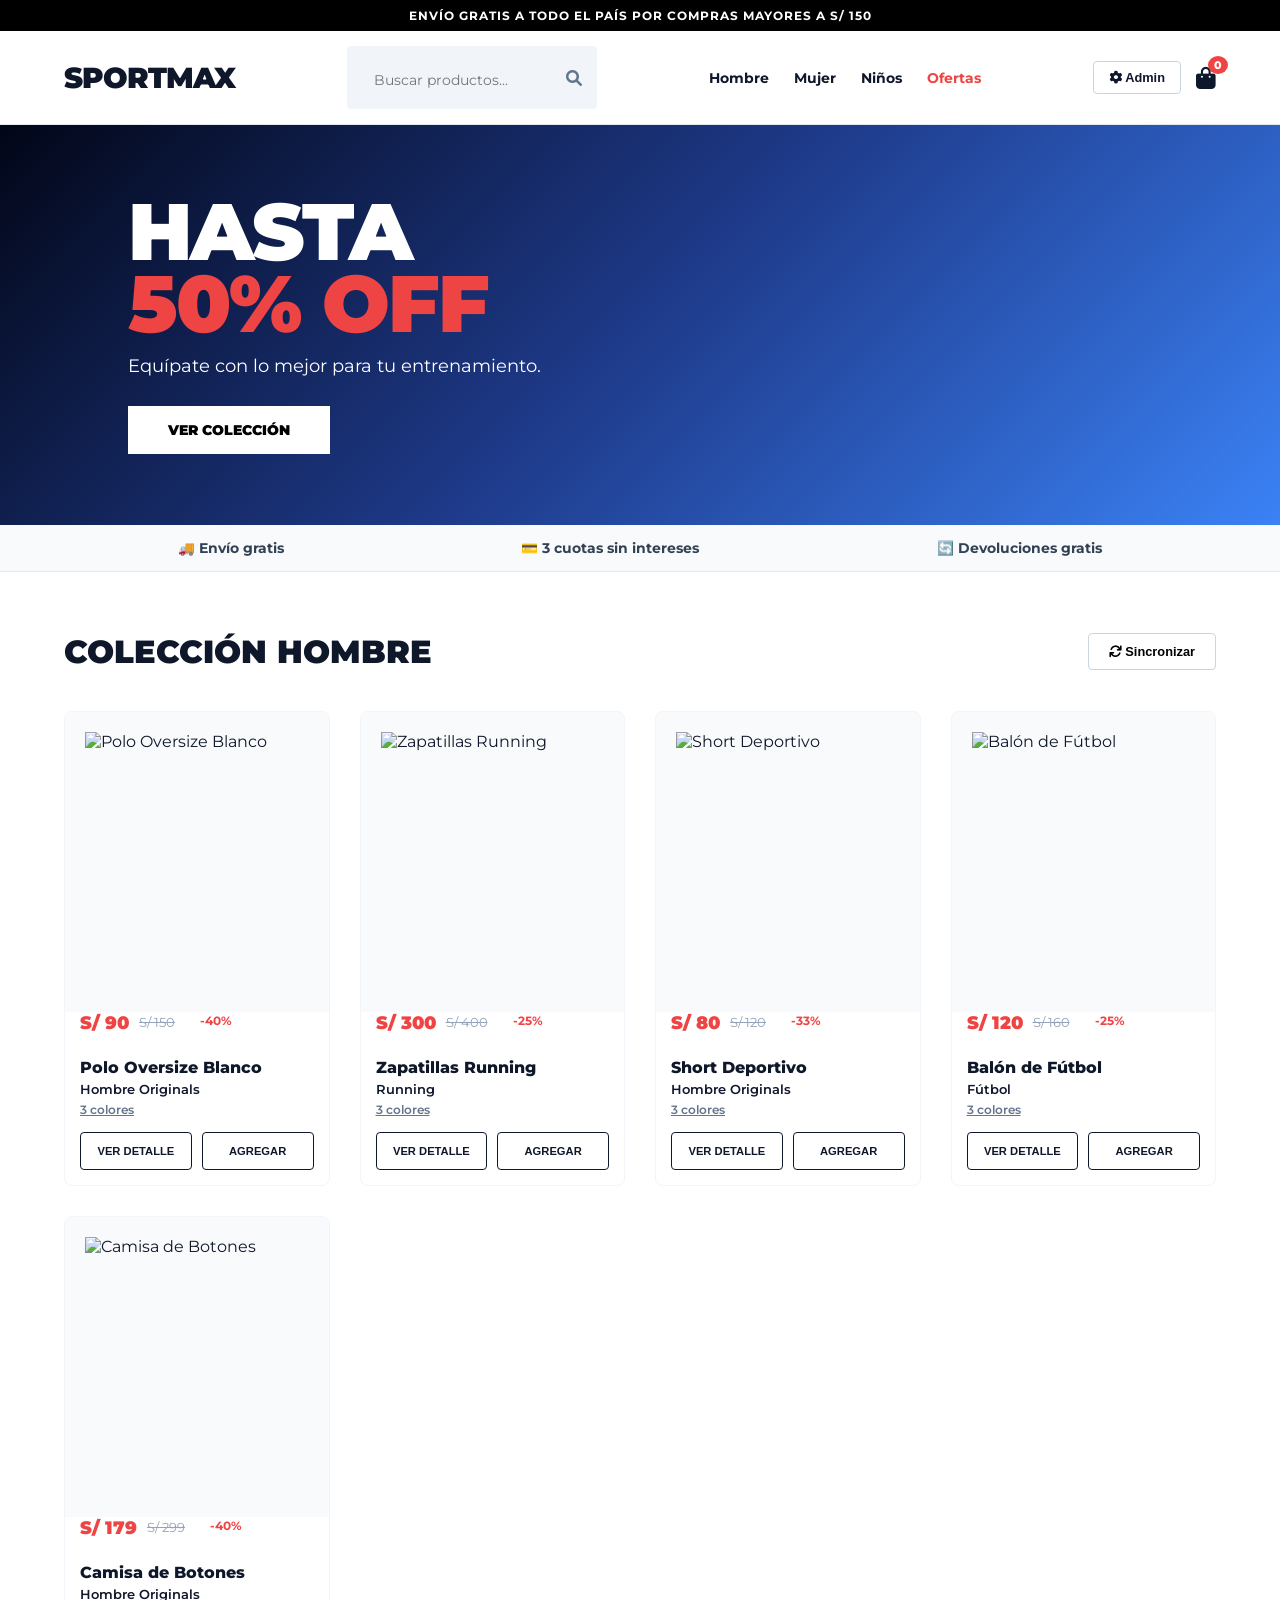
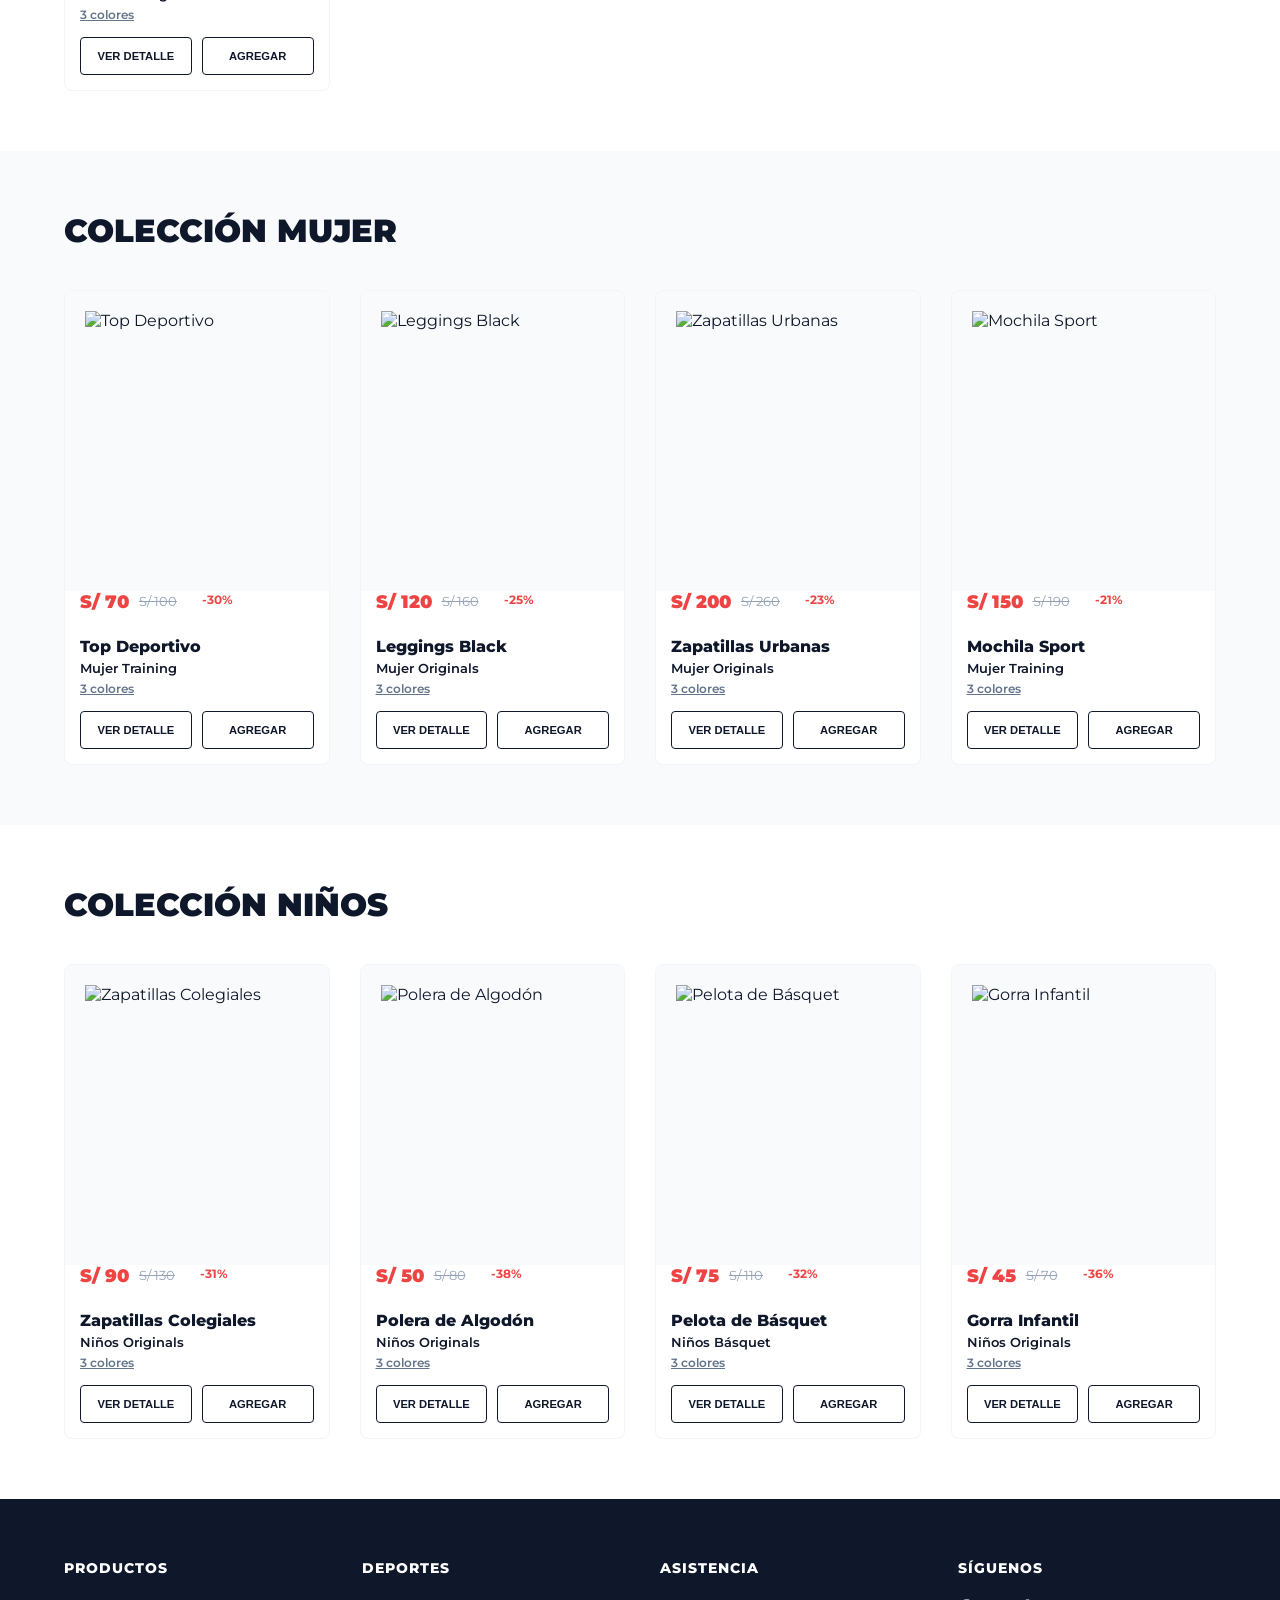
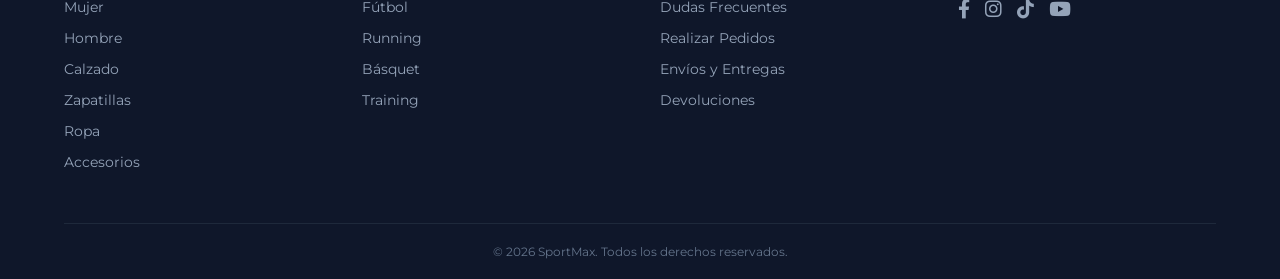
==== frontend/index.html @ 27ba2fe8 "Add files via upload Primera version del proyecto SportMax" ====
<!doctype html>
<html lang="es">
<head>
  <meta charset="utf-8">
  <meta name="viewport" content="width=device-width, initial-scale=1">
  <title>SportMax | Tienda Deportiva</title>
  <link rel="manifest" href="manifest.json">
  <link rel="icon" href="icons/icon-192.png">
  <link rel="stylesheet" href="css/styles.css">
  <link href="https://fonts.googleapis.com/css2?family=Montserrat:wght@400;600;800;900&display=swap" rel="stylesheet">
  <link href="https://cdnjs.cloudflare.com/ajax/libs/font-awesome/6.0.0/css/all.min.css" rel="stylesheet">
</head>
<body>

  <div class="top-bar">
    <span>ENVÍO GRATIS A TODO EL PAÍS POR COMPRAS MAYORES A S/ 150</span>
  </div>

  <nav class="navbar">
    <div class="nav-brand">SPORTMAX</div>
    <div class="search-bar">
      <input type="text" id="search-input" placeholder="Buscar productos...">
      <i class="fas fa-search"></i>
    </div>
    <ul class="nav-links">
      <li><a href="#hombres">Hombre</a></li>
      <li><a href="#mujeres">Mujer</a></li>
      <li><a href="#ninos">Niños</a></li>
      <li><a href="#" class="highlight">Ofertas</a></li>
    </ul>
    <div class="nav-actions">
      <button id="btn-admin" class="btn-admin"><i class="fas fa-cog"></i> Admin</button>
      <div class="cart-icon" id="cart-btn">
        <i class="fas fa-shopping-bag"></i>
        <span class="cart-count" id="cart-count">0</span>
      </div>
    </div>
  </nav>

  <header class="hero-banner">
    <div class="hero-content">
      <h1>HASTA<br><span>50% OFF</span></h1>
      <p>Equípate con lo mejor para tu entrenamiento.</p>
      <a href="#hombres" class="btn-shop">Ver Colección</a>
    </div>
  </header>

  <div class="benefits-bar">
    <div class="benefit-item">🚚 Envío gratis</div>
    <div class="benefit-item">💳 3 cuotas sin intereses</div>
    <div class="benefit-item">🔄 Devoluciones gratis</div>
  </div>

  <main class="main-content" id="hombres">
    <div class="catalog-header">
      <h2>Colección Hombre</h2>
      <button class="btn-sync" id="sync-now"><i class="fas fa-sync"></i> Sincronizar</button>
    </div>
    <div id="items-hombres" class="items"></div>
  </main>

  <main class="main-content" id="mujeres" style="background: #f8fafc;">
    <div class="catalog-header">
      <h2>Colección Mujer</h2>
    </div>
    <div id="items-mujeres" class="items"></div>
  </main>

  <main class="main-content" id="ninos">
    <div class="catalog-header">
      <h2>Colección Niños</h2>
    </div>
    <div id="items-ninos" class="items"></div>
  </main>

  <footer class="site-footer">
    <div class="footer-grid">
      <div class="footer-col">
        <h4>PRODUCTOS</h4>
        <ul>
          <li><a href="#">Mujer</a></li>
          <li><a href="#">Hombre</a></li>
          <li><a href="#">Calzado</a></li>
          <li><a href="#">Zapatillas</a></li>
          <li><a href="#">Ropa</a></li>
          <li><a href="#">Accesorios</a></li>
        </ul>
      </div>
      <div class="footer-col">
        <h4>DEPORTES</h4>
        <ul>
          <li><a href="#">Fútbol</a></li>
          <li><a href="#">Running</a></li>
          <li><a href="#">Básquet</a></li>
          <li><a href="#">Training</a></li>
        </ul>
      </div>
      <div class="footer-col">
        <h4>ASISTENCIA</h4>
        <ul>
          <li><a href="#">Dudas Frecuentes</a></li>
          <li><a href="#">Realizar Pedidos</a></li>
          <li><a href="#">Envíos y Entregas</a></li>
          <li><a href="#">Devoluciones</a></li>
        </ul>
      </div>
      <div class="footer-col">
        <h4>SÍGUENOS</h4>
        <div class="social-icons">
          <a href="#"><i class="fab fa-facebook-f"></i></a>
          <a href="#"><i class="fab fa-instagram"></i></a>
          <a href="#"><i class="fab fa-tiktok"></i></a>
          <a href="#"><i class="fab fa-youtube"></i></a>
        </div>
      </div>
    </div>
    <div class="footer-bottom">
      <p>&copy; 2026 SportMax. Todos los derechos reservados.</p>
    </div>
  </footer>

  <!-- MODAL PRODUCTO -->
  <div id="product-modal" class="modal">
    <div class="modal-content-dark">
      <span class="close-btn" onclick="document.getElementById('product-modal').style.display='none'">&times;</span>
      <img id="modal-img" src="" alt="Producto">
      <div class="modal-info">
        <h2 id="modal-title">Nombre</h2>
        <p id="modal-brand" class="brand-text">MARCA</p>
        <p id="modal-detail" class="detail-text">Talla: X | Color: Y</p>
        <p id="modal-price" class="price-text">S/ 0.00</p>
        <p id="modal-stock" class="stock-text">Stock: 0 unidades</p>
        <hr style="border-color: #e2e8f0; margin: 20px 0;">
        <p id="modal-desc" class="desc-text">Descripción...</p>
        <button id="modal-add-btn" class="btn-add-cart">
          <i class="fas fa-shopping-bag"></i> AGREGAR AL CARRITO
        </button>
      </div>
    </div>
  </div>

  <!-- MODAL CARRITO -->
  <div id="cart-modal" class="modal">
    <div class="modal-content-dark-cart">
      <span class="close-btn" onclick="document.getElementById('cart-modal').style.display='none'">&times;</span>
      
      <div id="cart-step-1">
        <h2 style="font-family: 'Playfair Display', serif; font-size: 2rem; text-align: center; margin-bottom: 30px;">Bolsa de compra</h2>
        <div id="cart-items-container" style="max-height: 400px; overflow-y: auto; padding-right: 10px;"></div>
        <div style="border-top: 1px solid #e2e8f0; margin-top: 20px; padding-top: 20px;">
          <div style="display: flex; justify-content: space-between; font-size: 1.2rem; font-weight: 900; margin-bottom: 30px;">
            <span>TOTAL</span>
            <span id="cart-total" style="color: #d4af37;">S/ 0.00</span>
          </div>
          <button onclick="irAlPago()" class="btn-checkout" style="border: 2px solid #0f172a; background: transparent; color: #0f172a; margin-bottom: 15px;">CONTINUAR CON LA COMPRA</button>
          <button onclick="vaciarCarrito()" style="width: 100%; background: transparent; border: none; color: #64748b; text-decoration: underline; cursor: pointer; font-size: 0.9rem;">VACIAR BOLSA</button>
        </div>
      </div>

      <div id="cart-step-2" style="display: none;">
        <h2 style="font-family: 'Playfair Display', serif; font-size: 2rem; text-align: center; margin-bottom: 20px;">Finalizar Compra</h2>
        <form id="payment-form">
          <label>Nombre Completo<input type="text" id="pay-name" required placeholder="Ej: Juan Pérez"></label>
          <label>Correo Electrónico<input type="email" id="pay-email" required placeholder="ejemplo@gmail.com"></label>
          <label>Dirección de Envío<input type="text" id="pay-address" required placeholder="Av. Principal 123"></label>
          
          <label>Método de Pago
            <select id="pay-method" required>
              <option value="Tarjeta">Tarjeta de Crédito / Débito</option>
              <option value="Yape">Yape / Plin</option>
              <option value="Efectivo">Pago contra entrega</option>
            </select>
          </label>

          <div id="card-details">
            <label>Número de Tarjeta<input type="text" id="pay-card" required placeholder="0000 0000 0000 0000" maxlength="19"></label>
            <div class="two">
              <label>Vencimiento<input type="text" id="pay-exp" required placeholder="MM/YY" maxlength="5"></label>
              <label>CVV<input type="password" id="pay-cvv" required placeholder="123" maxlength="3"></label>
            </div>
          </div>

          <div class="actions" style="margin-top: 20px;">
            <button type="button" class="secondary" onclick="volverAlCarrito()" style="background: #e2e8f0; color: #0f172a;">Volver</button>
            <button type="submit" style="background: #10b981; color: white;">Pagar S/ <span id="pay-total">0.00</span></button>
          </div>
        </form>
      </div>
    </div>
  </div>

  <!-- MODAL ADMIN -->
  <div id="admin-modal" class="modal">
    <div class="modal-content">
      <span class="close-btn" onclick="document.getElementById('admin-modal').style.display='none'">&times;</span>
      <h2>Panel de Administración</h2>
      <form id="garment-form">
        <input type="hidden" id="item-id">
        <input type="hidden" id="item-version">
        <label>Nombre del Artículo<input id="name" required maxlength="120" placeholder="Ej: Camiseta de Fútbol"></label>
        <div class="two">
          <label>Tipo
            <select id="type" required>
              <option value="">Seleccione...</option>
              <option value="Camisa">Camisa / Polo</option>
              <option value="Pelota">Pelota / Balón</option>
              <option value="Calzado">Calzado / Zapatillas</option>
              <option value="Accesorio">Accesorio</option>
            </select>
          </label>
          <label>Marca<input id="brand" maxlength="50" placeholder="Ej: Nike, Adidas"></label>
        </div>
        <label>Descripción<input id="description" maxlength="500" placeholder="Detalles del producto..."></label>
        <div class="two">
          <label>Talla<input id="size" placeholder="Ej: M, 42, Única"></label>
          <label>Color<input id="color" placeholder="Ej: Rojo, Azul"></label>
        </div>
        <div class="two">
          <label>Precio (S/)<input id="price" type="number" min="0" step="0.01" required placeholder="0.00"></label>
          <label>Stock<input id="stock" type="number" min="0" step="1" required placeholder="0"></label>
        </div>
        <div class="actions">
          <button type="submit" style="background: #0f172a; color: white;">Guardar Artículo</button>
        </div>
      </form>
    </div>
  </div>

  <script src="js/config.js"></script>
  <script type="module" src="js/firebase-init.js"></script>
  <script src="js/db.js"></script>
  <script src="js/sync-manager.js"></script>
  <script src="js/app.js"></script>
</body>
</html>
---- frontend/css/styles.css ----
:root { font-family: 'Montserrat', sans-serif; color: #0f172a; background: #ffffff; }
* { box-sizing: border-box; margin: 0; padding: 0; }
body { -webkit-font-smoothing: antialiased; display: flex; flex-direction: column; min-height: 100vh; }

.top-bar { background: #000; color: white; text-align: center; padding: 8px; font-size: 0.75rem; font-weight: 700; letter-spacing: 1px; }

.navbar { display: flex; justify-content: space-between; align-items: center; padding: 15px 5%; background: white; border-bottom: 1px solid #e2e8f0; position: sticky; top: 0; z-index: 100; flex-wrap: wrap; gap: 15px; }
.nav-brand { font-size: 1.8rem; font-weight: 900; letter-spacing: -1px; }
.search-bar { display: flex; align-items: center; background: #f1f5f9; padding: 8px 15px; border-radius: 4px; width: 250px; }
.search-bar input { border: none; background: transparent; outline: none; width: 100%; font-family: inherit; font-size: 0.9rem; }
.search-bar i { color: #64748b; }
.nav-links { list-style: none; display: flex; gap: 25px; }
.nav-links a { text-decoration: none; color: #0f172a; font-weight: 700; font-size: 0.9rem; transition: 0.2s; }
.nav-links a:hover { color: #ef4444; }
.nav-links a.highlight { color: #ef4444; }
.nav-actions { display: flex; align-items: center; gap: 15px; }
.btn-admin { background: transparent; color: #0f172a; border: 1px solid #cbd5e1; padding: 8px 15px; border-radius: 4px; font-weight: 700; cursor: pointer; font-size: 0.8rem; transition: 0.2s; }
.btn-admin:hover { background: #0f172a; color: white; }
.cart-icon { position: relative; cursor: pointer; font-size: 1.4rem; color: #0f172a; }
.cart-count { position: absolute; top: -8px; right: -12px; background: #ef4444; color: white; font-size: 0.7rem; font-weight: 800; padding: 2px 6px; border-radius: 50%; }

.hero-banner { background: linear-gradient(135deg, #020617 0%, #1e3a8a 50%, #3b82f6 100%); min-height: 400px; display: flex; align-items: center; padding: 40px 10%; color: white; flex-shrink: 0; }
.hero-content h1 { font-size: 5rem; font-weight: 900; line-height: 0.9; margin-bottom: 15px; text-transform: uppercase; letter-spacing: -2px; }
.hero-content h1 span { color: #ef4444; }
.hero-content p { font-size: 1.1rem; margin-bottom: 30px; }
.btn-shop { background: white; color: black; padding: 15px 40px; text-decoration: none; font-weight: 900; font-size: 0.9rem; text-transform: uppercase; display: inline-block; transition: 0.3s; }
.btn-shop:hover { background: #ef4444; color: white; }

.benefits-bar { display: flex; justify-content: space-around; padding: 15px 5%; background: #f8fafc; border-bottom: 1px solid #e2e8f0; font-size: 0.85rem; font-weight: 700; color: #334155; flex-wrap: wrap; gap: 10px; }

.main-content { padding: 60px 5%; background: white; flex-grow: 1; }
#mujeres { background: #f8fafc; }
.catalog-header { display: flex; justify-content: space-between; align-items: center; margin-bottom: 40px; }
.catalog-header h2 { font-size: 2rem; font-weight: 900; text-transform: uppercase; }
.btn-sync { background: transparent; border: 1px solid #cbd5e1; padding: 10px 20px; font-weight: 700; cursor: pointer; font-size: 0.8rem; transition: 0.2s; border-radius: 4px; }
.btn-sync:hover { background: #0f172a; color: white; }

/* DISEÑO DE LAS TARJETAS ESTILO ADIDAS */
.items { display: grid; grid-template-columns: repeat(auto-fill, minmax(250px, 1fr)); gap: 30px; }
.item { background: white; display: flex; flex-direction: column; transition: transform 0.3s; border-radius: 8px; overflow: hidden; border: 1px solid #f1f5f9; }
.item:hover { transform: translateY(-5px); box-shadow: 0 10px 20px rgba(0,0,0,0.05); }
.item img { width: 100%; height: 300px; object-fit: contain; background: #f8fafc; padding: 20px; cursor: pointer; }

.item h3 { margin: 15px 15px 5px 15px; font-size: 1rem; font-weight: 800; cursor: pointer; color: #0f172a; }
.item p { margin: 0 15px 5px 15px; color: #64748b; font-size: 0.8rem; font-weight: 600; }

/* NUEVOS ESTILOS DE PRECIOS Y DETALLES (ADIDAS) */
.item .price-container { display: flex; gap: 10px; align-items: center; margin: 0 15px 10px 15px; }
.item .price { font-size: 1.1rem; font-weight: 900; color: #ef4444; } /* Precio actual en rojo */
.item .old-price { font-size: 0.8rem; color: #94a3b8; text-decoration: line-through; } /* Precio tachado */
.item .badge { font-size: 0.75rem; color: #ef4444; font-weight: 700; margin: 0 15px 5px 15px; }
.item .originals-link { font-size: 0.8rem; color: #0f172a; margin: 0 15px 5px 15px; font-weight: 600; }
.item .colors-link { font-size: 0.75rem; color: #64748b; margin: 0 15px 15px 15px; text-decoration: underline; cursor: pointer; }

.item-actions { display: flex; gap: 10px; margin-top: auto; padding: 0 15px 15px 15px; }
.item-actions button { flex: 1; padding: 12px; font-weight: 800; cursor: pointer; border: 1px solid #0f172a; border-radius: 4px; transition: 0.2s; text-transform: uppercase; font-size: 0.7rem; background: transparent; color: #0f172a; }
.item-actions button:hover { background: #0f172a; color: white; }

.site-footer { background: #0f172a; color: white; padding: 60px 5% 20px; }
.footer-grid { display: grid; grid-template-columns: repeat(auto-fit, minmax(200px, 1fr)); gap: 40px; margin-bottom: 40px; }
.footer-col h4 { font-size: 0.9rem; font-weight: 800; margin-bottom: 20px; text-transform: uppercase; letter-spacing: 1px; }
.footer-col ul { list-style: none; }
.footer-col ul li { margin-bottom: 12px; }
.footer-col ul li a { color: #94a3b8; text-decoration: none; font-size: 0.85rem; transition: 0.2s; }
.footer-col ul li a:hover { color: white; }
.social-icons { display: flex; gap: 15px; }
.social-icons a { color: #94a3b8; font-size: 1.2rem; transition: 0.2s; }
.social-icons a:hover { color: white; }
.footer-bottom { border-top: 1px solid #1e293b; padding-top: 20px; text-align: center; color: #64748b; font-size: 0.75rem; }

.modal { display: none; position: fixed; z-index: 1000; left: 0; top: 0; width: 100%; height: 100%; background-color: rgba(0,0,0,0.7); backdrop-filter: blur(5px); overflow-y: auto; }
.modal-content { background-color: #ffffff; margin: 5% auto; padding: 40px; border-radius: 8px; width: 90%; max-width: 500px; position: relative; }
.close-btn { position: absolute; top: 15px; right: 25px; font-size: 2rem; cursor: pointer; color: #64748b; }
label { display: block; font-size: 0.85rem; font-weight: 800; margin-bottom: 15px; color: #334155; }
input, select { display: block; width: 100%; margin-top: 5px; padding: 12px; border: 1px solid #cbd5e1; border-radius: 4px; font-family: inherit; }
.two { display: grid; grid-template-columns: 1fr 1fr; gap: 15px; }
.actions { display: flex; gap: 10px; margin-top: 25px; }
.actions button { flex: 1; padding: 15px; border: none; font-weight: 800; cursor: pointer; border-radius: 4px; text-transform: uppercase; }
.btn-checkout { width: 100%; background: #0f172a; color: white; padding: 15px; border: none; font-weight: 800; cursor: pointer; text-transform: uppercase; font-size: 1rem; }

.modal-content-dark { background-color: #ffffff; color: #0f172a; margin: 5% auto; padding: 0; border-radius: 8px; width: 90%; max-width: 800px; position: relative; display: flex; flex-wrap: wrap; overflow: hidden; }
.modal-content-dark img { width: 50%; min-width: 300px; object-fit: cover; background: #f8fafc; }
.modal-info { padding: 40px; width: 50%; min-width: 300px; display: flex; flex-direction: column; }
.modal-info h2 { font-size: 2rem; font-weight: 900; margin-bottom: 5px; }
.brand-text { color: #ef4444; font-weight: 800; letter-spacing: 2px; text-transform: uppercase; font-size: 0.85rem; margin-bottom: 20px; }
.detail-text { color: #64748b; font-size: 0.9rem; margin-bottom: 5px; }
.price-text { font-size: 2rem; font-weight: 900; margin: 15px 0; }
.stock-text { color: #10b981; font-weight: 700; font-size: 0.9rem; margin-bottom: 20px; }
.desc-text { color: #475569; line-height: 1.6; flex-grow: 1; }
.btn-add-cart { background: #0f172a; border: 2px solid #0f172a; color: white; padding: 15px; font-weight: 800; cursor: pointer; text-transform: uppercase; font-size: 1rem; transition: 0.3s; margin-top: 20px; }
.btn-add-cart:hover { background: white; color: #0f172a; }

.modal-content-dark-cart { background-color: #ffffff; color: #0f172a; margin: 5% auto; padding: 40px; border-radius: 8px; width: 90%; max-width: 500px; position: relative; }

@media (max-width: 1024px) {
  .nav-links { display: none; }
  .search-bar { display: none; }
  .hero-content h1 { font-size: 4rem; }
  .hero-banner { padding: 40px 5%; }
}
@media (max-width: 768px) {
  .hero-content h1 { font-size: 3rem; }
  .hero-banner { min-height: 300px; }
  .benefits-bar { flex-direction: column; text-align: center; }
  .catalog-header { flex-direction: column; align-items: flex-start; gap: 15px; }
  .modal-content-dark { flex-direction: column; }
  .modal-content-dark img { width: 100%; height: 250px; }
  .modal-info { width: 100%; padding: 20px; }
}
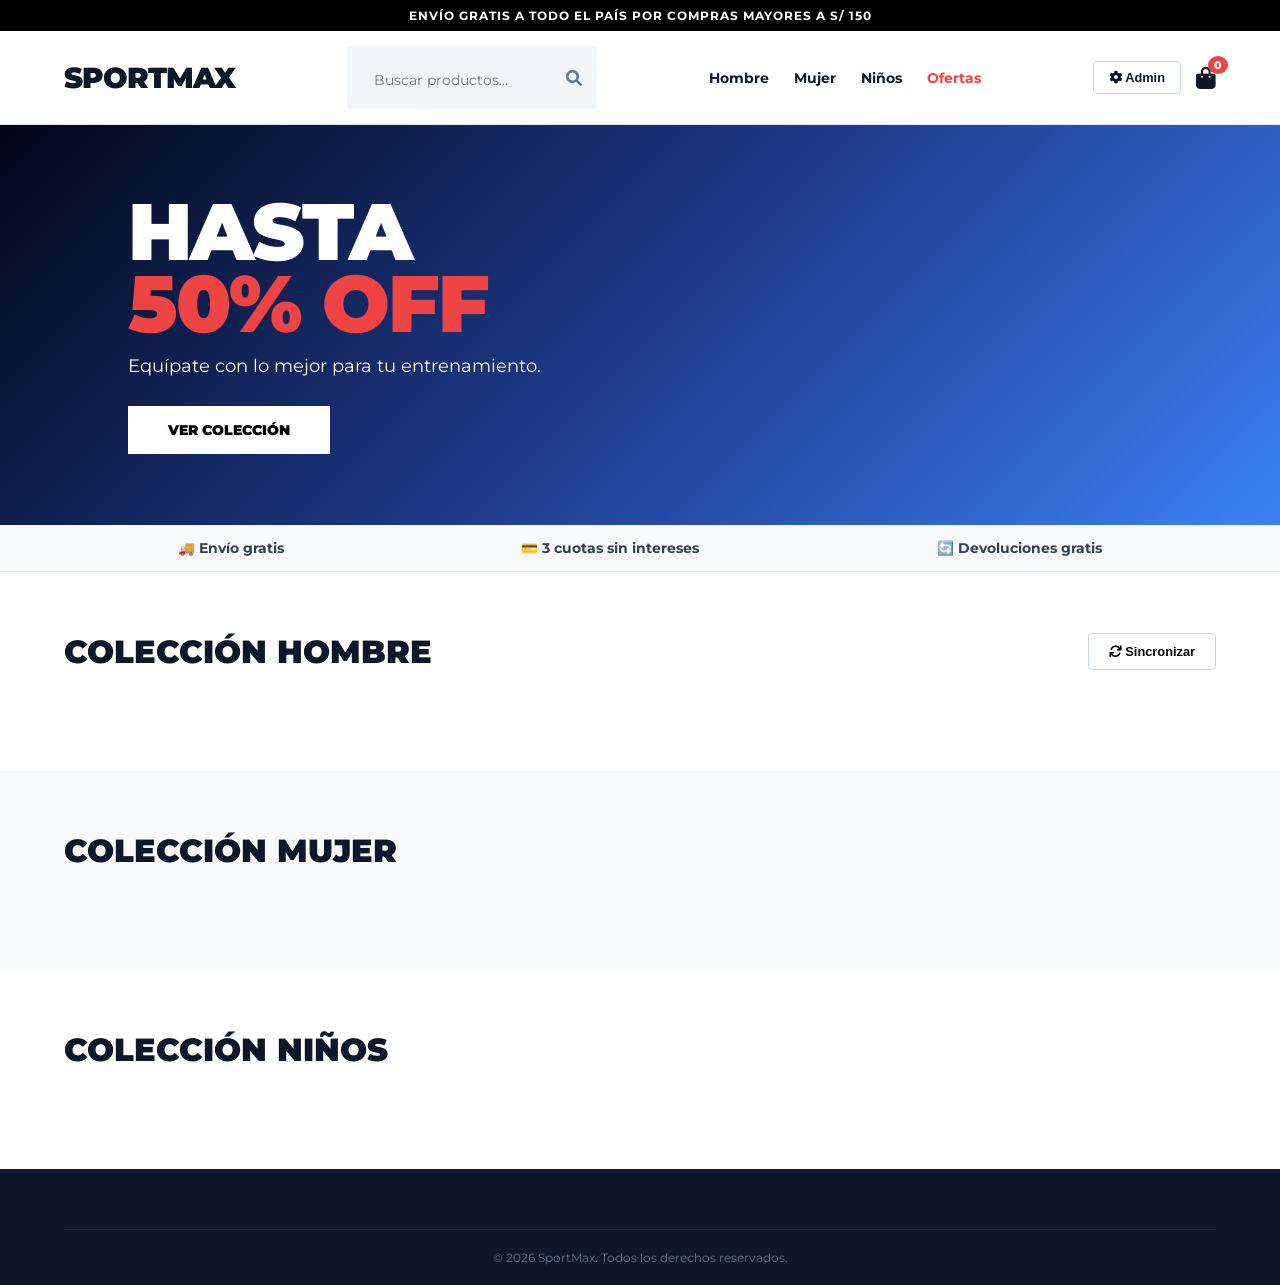
==== commit e67d534d: "Update index.html" ====
--- a/frontend/index.html
+++ b/frontend/index.html
@@ -74,46 +74,6 @@
   </main>
 
   <footer class="site-footer">
-    <div class="footer-grid">
-      <div class="footer-col">
-        <h4>PRODUCTOS</h4>
-        <ul>
-          <li><a href="#">Mujer</a></li>
-          <li><a href="#">Hombre</a></li>
-          <li><a href="#">Calzado</a></li>
-          <li><a href="#">Zapatillas</a></li>
-          <li><a href="#">Ropa</a></li>
-          <li><a href="#">Accesorios</a></li>
-        </ul>
-      </div>
-      <div class="footer-col">
-        <h4>DEPORTES</h4>
-        <ul>
-          <li><a href="#">Fútbol</a></li>
-          <li><a href="#">Running</a></li>
-          <li><a href="#">Básquet</a></li>
-          <li><a href="#">Training</a></li>
-        </ul>
-      </div>
-      <div class="footer-col">
-        <h4>ASISTENCIA</h4>
-        <ul>
-          <li><a href="#">Dudas Frecuentes</a></li>
-          <li><a href="#">Realizar Pedidos</a></li>
-          <li><a href="#">Envíos y Entregas</a></li>
-          <li><a href="#">Devoluciones</a></li>
-        </ul>
-      </div>
-      <div class="footer-col">
-        <h4>SÍGUENOS</h4>
-        <div class="social-icons">
-          <a href="#"><i class="fab fa-facebook-f"></i></a>
-          <a href="#"><i class="fab fa-instagram"></i></a>
-          <a href="#"><i class="fab fa-tiktok"></i></a>
-          <a href="#"><i class="fab fa-youtube"></i></a>
-        </div>
-      </div>
-    </div>
     <div class="footer-bottom">
       <p>&copy; 2026 SportMax. Todos los derechos reservados.</p>
     </div>
@@ -145,7 +105,7 @@
       <span class="close-btn" onclick="document.getElementById('cart-modal').style.display='none'">&times;</span>
       
       <div id="cart-step-1">
-        <h2 style="font-family: 'Playfair Display', serif; font-size: 2rem; text-align: center; margin-bottom: 30px;">Bolsa de compra</h2>
+        <h2 style="font-size: 2rem; text-align: center; margin-bottom: 30px;">Bolsa de compra</h2>
         <div id="cart-items-container" style="max-height: 400px; overflow-y: auto; padding-right: 10px;"></div>
         <div style="border-top: 1px solid #e2e8f0; margin-top: 20px; padding-top: 20px;">
           <div style="display: flex; justify-content: space-between; font-size: 1.2rem; font-weight: 900; margin-bottom: 30px;">
@@ -158,7 +118,7 @@
       </div>
 
       <div id="cart-step-2" style="display: none;">
-        <h2 style="font-family: 'Playfair Display', serif; font-size: 2rem; text-align: center; margin-bottom: 20px;">Finalizar Compra</h2>
+        <h2 style="font-size: 2rem; text-align: center; margin-bottom: 20px;">Finalizar Compra</h2>
         <form id="payment-form">
           <label>Nombre Completo<input type="text" id="pay-name" required placeholder="Ej: Juan Pérez"></label>
           <label>Correo Electrónico<input type="email" id="pay-email" required placeholder="ejemplo@gmail.com"></label>
@@ -226,10 +186,11 @@
     </div>
   </div>
 
-  <script src="js/config.js"></script>
-  <script type="module" src="js/firebase-init.js"></script>
-  <script src="js/db.js"></script>
-  <script src="js/sync-manager.js"></script>
-  <script src="js/app.js"></script>
+  <!-- AQUÍ ESTÁN LOS SCRIPTS QUE HACEN FUNCIONAR LOS BOTONES -->
+  <script src="/js/config.js"></script>
+  <script type="module" src="/js/firebase-init.js"></script>
+  <script src="/js/db.js"></script>
+  <script src="/js/sync-manager.js"></script>
+  <script src="/js/app.js"></script>
 </body>
-</html>+</html>
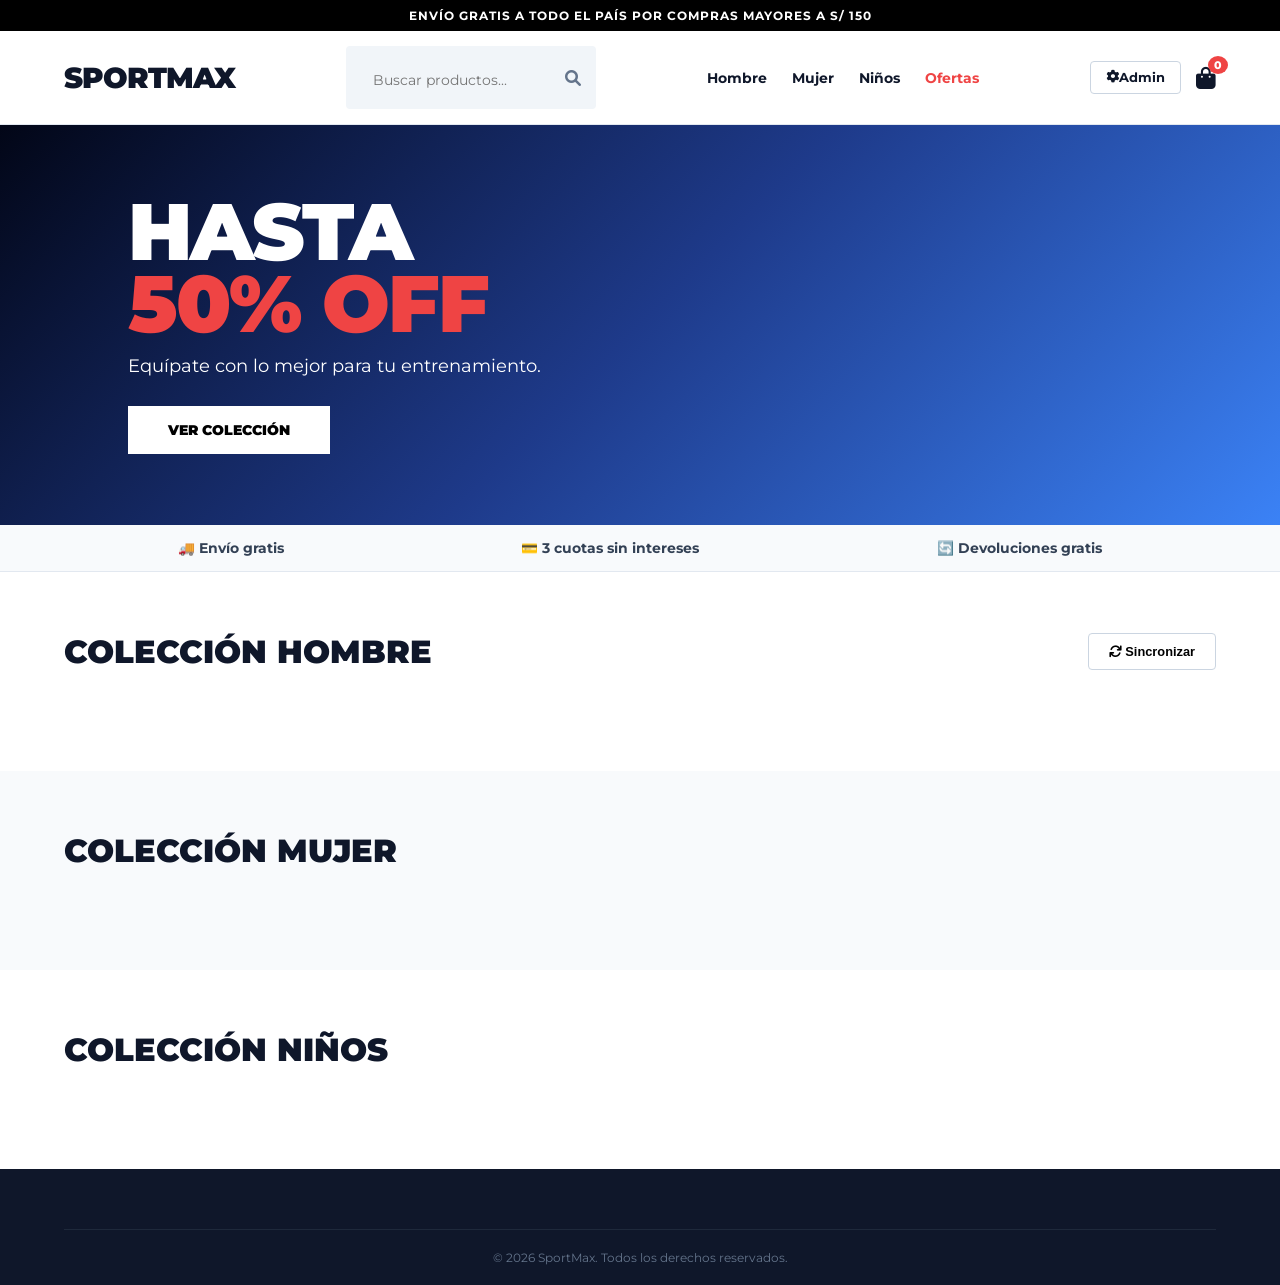
==== commit 9422ce7c: "Update index.html" ====
--- a/frontend/index.html
+++ b/frontend/index.html
@@ -29,7 +29,9 @@
       <li><a href="#" class="highlight">Ofertas</a></li>
     </ul>
     <div class="nav-actions">
-      <button id="btn-admin" class="btn-admin"><i class="fas fa-cog"></i> Admin</button>
+      <!-- CAMBIO 1: El botón ahora es un enlace a admin.html -->
+      <a href="admin.html" class="btn-admin" style="text-decoration: none; display: inline-flex; align-items: center;"><i class="fas fa-cog"></i> Admin</a>
+      
       <div class="cart-icon" id="cart-btn">
         <i class="fas fa-shopping-bag"></i>
         <span class="cart-count" id="cart-count">0</span>
@@ -149,42 +151,7 @@
     </div>
   </div>
 
-  <!-- MODAL ADMIN -->
-  <div id="admin-modal" class="modal">
-    <div class="modal-content">
-      <span class="close-btn" onclick="document.getElementById('admin-modal').style.display='none'">&times;</span>
-      <h2>Panel de Administración</h2>
-      <form id="garment-form">
-        <input type="hidden" id="item-id">
-        <input type="hidden" id="item-version">
-        <label>Nombre del Artículo<input id="name" required maxlength="120" placeholder="Ej: Camiseta de Fútbol"></label>
-        <div class="two">
-          <label>Tipo
-            <select id="type" required>
-              <option value="">Seleccione...</option>
-              <option value="Camisa">Camisa / Polo</option>
-              <option value="Pelota">Pelota / Balón</option>
-              <option value="Calzado">Calzado / Zapatillas</option>
-              <option value="Accesorio">Accesorio</option>
-            </select>
-          </label>
-          <label>Marca<input id="brand" maxlength="50" placeholder="Ej: Nike, Adidas"></label>
-        </div>
-        <label>Descripción<input id="description" maxlength="500" placeholder="Detalles del producto..."></label>
-        <div class="two">
-          <label>Talla<input id="size" placeholder="Ej: M, 42, Única"></label>
-          <label>Color<input id="color" placeholder="Ej: Rojo, Azul"></label>
-        </div>
-        <div class="two">
-          <label>Precio (S/)<input id="price" type="number" min="0" step="0.01" required placeholder="0.00"></label>
-          <label>Stock<input id="stock" type="number" min="0" step="1" required placeholder="0"></label>
-        </div>
-        <div class="actions">
-          <button type="submit" style="background: #0f172a; color: white;">Guardar Artículo</button>
-        </div>
-      </form>
-    </div>
-  </div>
+  <!-- CAMBIO 2: El MODAL ADMIN ha sido eliminado de este archivo -->
 
   <!-- AQUÍ ESTÁN LOS SCRIPTS QUE HACEN FUNCIONAR LOS BOTONES -->
   <script src="/js/config.js"></script>
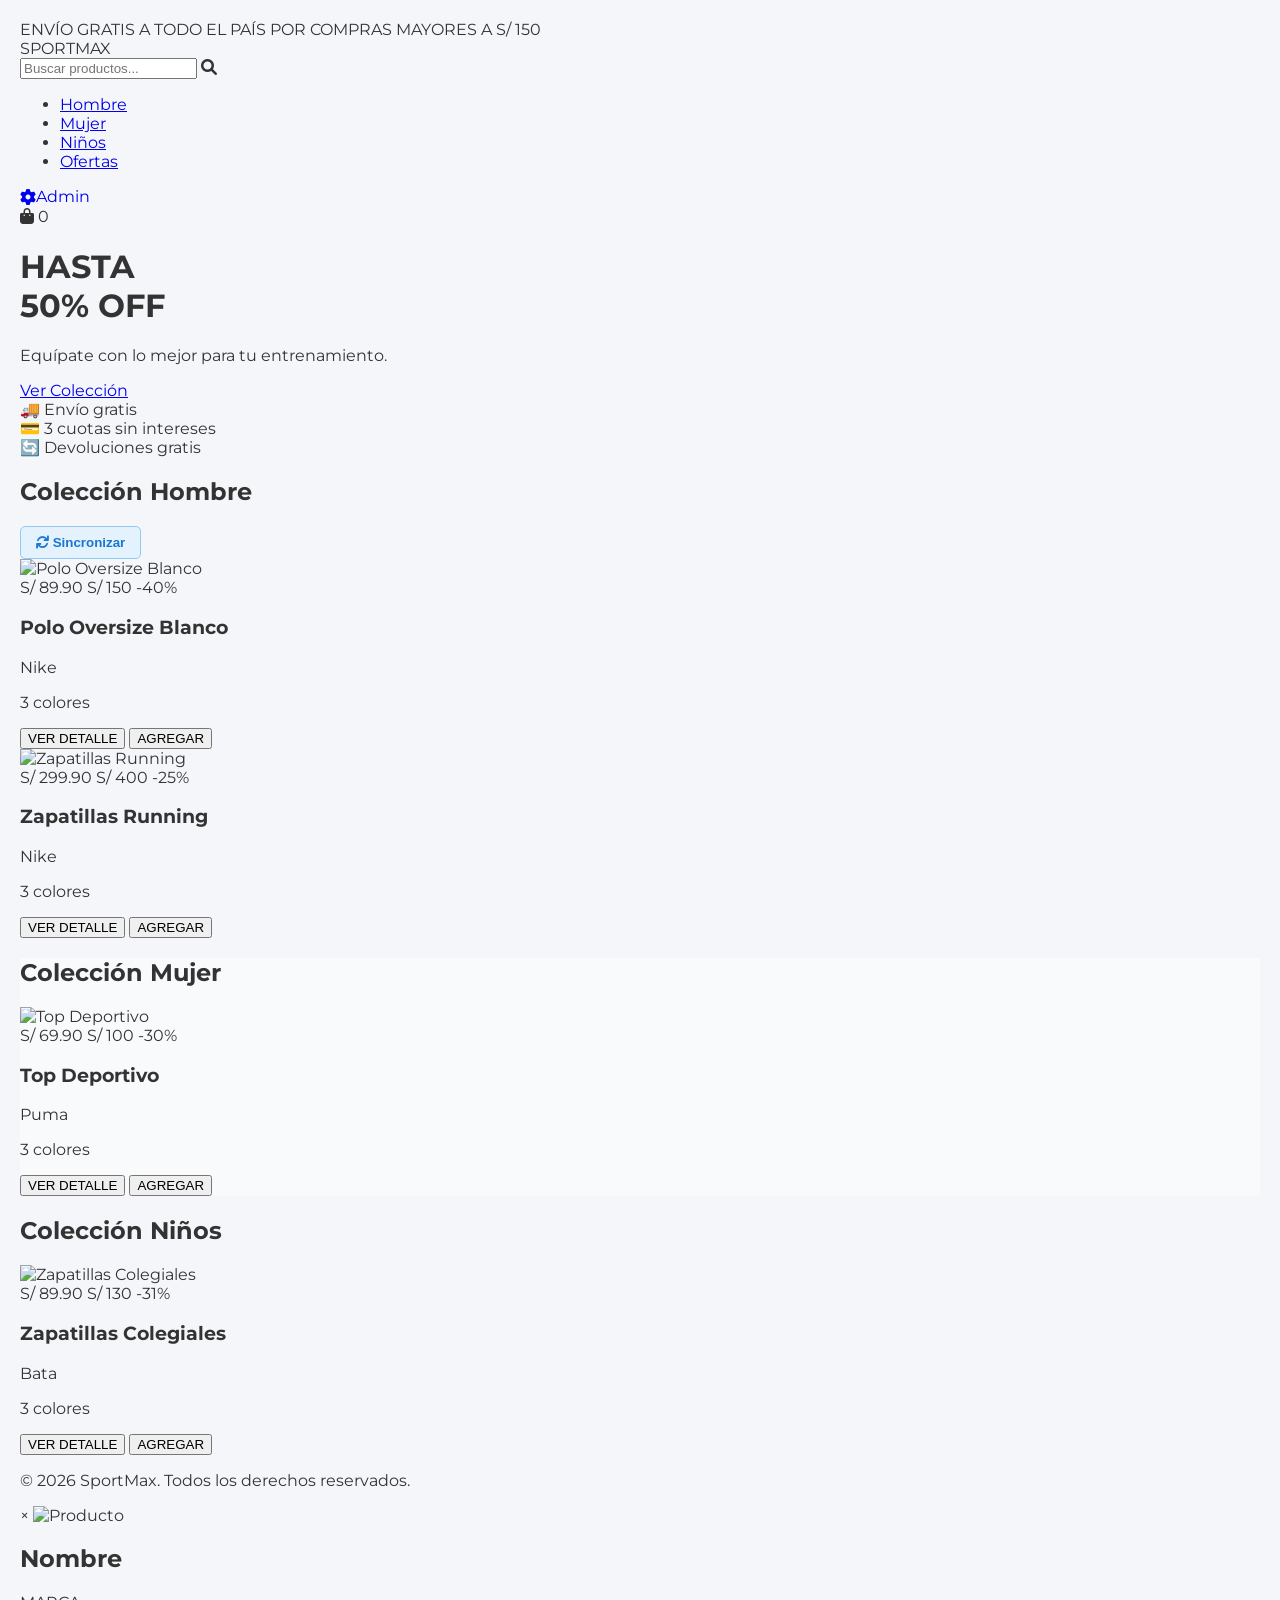
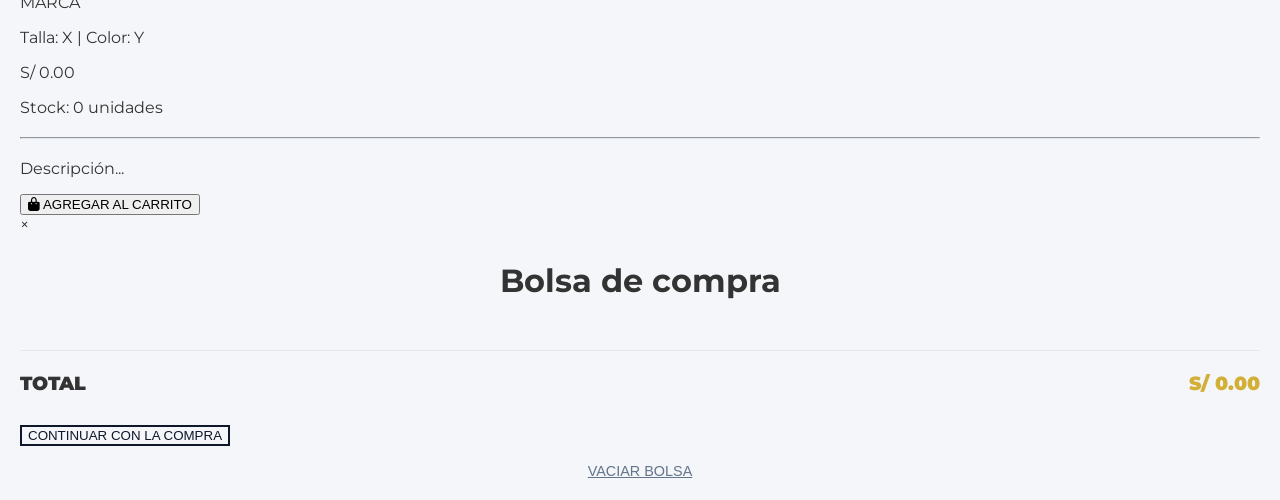
==== commit 3efd0826: "Update index.html" ====
--- a/frontend/index.html
+++ b/frontend/index.html
@@ -6,6 +6,8 @@
   <title>SportMax | Tienda Deportiva</title>
   <link rel="manifest" href="manifest.json">
   <link rel="icon" href="icons/icon-192.png">
+  
+  <!-- RUTA CORREGIDA -->
   <link rel="stylesheet" href="css/styles.css">
   <link href="https://fonts.googleapis.com/css2?family=Montserrat:wght@400;600;800;900&display=swap" rel="stylesheet">
   <link href="https://cdnjs.cloudflare.com/ajax/libs/font-awesome/6.0.0/css/all.min.css" rel="stylesheet">
@@ -29,7 +31,7 @@
       <li><a href="#" class="highlight">Ofertas</a></li>
     </ul>
     <div class="nav-actions">
-      <!-- CAMBIO 1: El botón ahora es un enlace a admin.html -->
+      <!-- Enlace a la nueva página de admin -->
       <a href="admin.html" class="btn-admin" style="text-decoration: none; display: inline-flex; align-items: center;"><i class="fas fa-cog"></i> Admin</a>
       
       <div class="cart-icon" id="cart-btn">
@@ -151,13 +153,11 @@
     </div>
   </div>
 
-  <!-- CAMBIO 2: El MODAL ADMIN ha sido eliminado de este archivo -->
-
-  <!-- AQUÍ ESTÁN LOS SCRIPTS QUE HACEN FUNCIONAR LOS BOTONES -->
-  <script src="/js/config.js"></script>
-  <script type="module" src="/js/firebase-init.js"></script>
-  <script src="/js/db.js"></script>
-  <script src="/js/sync-manager.js"></script>
-  <script src="/js/app.js"></script>
+  <!-- RUTAS CORREGIDAS -->
+  <script src="js/config.js"></script>
+  <script type="module" src="js/firebase-init.js"></script>
+  <script src="js/db.js"></script>
+  <script src="js/sync-manager.js"></script>
+  <script src="js/app.js"></script>
 </body>
 </html>
--- a/frontend/css/styles.css
+++ b/frontend/css/styles.css
@@ -1,109 +1,194 @@
-:root { font-family: 'Montserrat', sans-serif; color: #0f172a; background: #ffffff; }
-* { box-sizing: border-box; margin: 0; padding: 0; }
-body { -webkit-font-smoothing: antialiased; display: flex; flex-direction: column; min-height: 100vh; }
+/* =========================================
+   ESTILOS EXCLUSIVOS DEL PANEL DE ADMIN
+   ========================================= */
 
-.top-bar { background: #000; color: white; text-align: center; padding: 8px; font-size: 0.75rem; font-weight: 700; letter-spacing: 1px; }
+:root {
+  --admin-primary: #0f172a;
+  --admin-blue: #1976d2;
+  --admin-bg: #f4f6f9;
+  --admin-white: #ffffff;
+  --admin-text: #333333;
+  --admin-border: #e2e8f0;
+}
 
-.navbar { display: flex; justify-content: space-between; align-items: center; padding: 15px 5%; background: white; border-bottom: 1px solid #e2e8f0; position: sticky; top: 0; z-index: 100; flex-wrap: wrap; gap: 15px; }
-.nav-brand { font-size: 1.8rem; font-weight: 900; letter-spacing: -1px; }
-.search-bar { display: flex; align-items: center; background: #f1f5f9; padding: 8px 15px; border-radius: 4px; width: 250px; }
-.search-bar input { border: none; background: transparent; outline: none; width: 100%; font-family: inherit; font-size: 0.9rem; }
-.search-bar i { color: #64748b; }
-.nav-links { list-style: none; display: flex; gap: 25px; }
-.nav-links a { text-decoration: none; color: #0f172a; font-weight: 700; font-size: 0.9rem; transition: 0.2s; }
-.nav-links a:hover { color: #ef4444; }
-.nav-links a.highlight { color: #ef4444; }
-.nav-actions { display: flex; align-items: center; gap: 15px; }
-.btn-admin { background: transparent; color: #0f172a; border: 1px solid #cbd5e1; padding: 8px 15px; border-radius: 4px; font-weight: 700; cursor: pointer; font-size: 0.8rem; transition: 0.2s; }
-.btn-admin:hover { background: #0f172a; color: white; }
-.cart-icon { position: relative; cursor: pointer; font-size: 1.4rem; color: #0f172a; }
-.cart-count { position: absolute; top: -8px; right: -12px; background: #ef4444; color: white; font-size: 0.7rem; font-weight: 800; padding: 2px 6px; border-radius: 50%; }
+body {
+  font-family: 'Montserrat', sans-serif;
+  background-color: var(--admin-bg);
+  margin: 0;
+  padding: 20px;
+  color: var(--admin-text);
+}
 
-.hero-banner { background: linear-gradient(135deg, #020617 0%, #1e3a8a 50%, #3b82f6 100%); min-height: 400px; display: flex; align-items: center; padding: 40px 10%; color: white; flex-shrink: 0; }
-.hero-content h1 { font-size: 5rem; font-weight: 900; line-height: 0.9; margin-bottom: 15px; text-transform: uppercase; letter-spacing: -2px; }
-.hero-content h1 span { color: #ef4444; }
-.hero-content p { font-size: 1.1rem; margin-bottom: 30px; }
-.btn-shop { background: white; color: black; padding: 15px 40px; text-decoration: none; font-weight: 900; font-size: 0.9rem; text-transform: uppercase; display: inline-block; transition: 0.3s; }
-.btn-shop:hover { background: #ef4444; color: white; }
+/* Cabecera */
+.header-admin {
+  display: flex;
+  justify-content: space-between;
+  align-items: center;
+  background: var(--admin-primary);
+  color: white;
+  padding: 15px 30px;
+  border-radius: 8px;
+  margin-bottom: 20px;
+  max-width: 1200px;
+  margin-left: auto;
+  margin-right: auto;
+}
 
-.benefits-bar { display: flex; justify-content: space-around; padding: 15px 5%; background: #f8fafc; border-bottom: 1px solid #e2e8f0; font-size: 0.85rem; font-weight: 700; color: #334155; flex-wrap: wrap; gap: 10px; }
+.header-admin h1 { margin: 0; font-size: 1.5rem; }
 
-.main-content { padding: 60px 5%; background: white; flex-grow: 1; }
-#mujeres { background: #f8fafc; }
-.catalog-header { display: flex; justify-content: space-between; align-items: center; margin-bottom: 40px; }
-.catalog-header h2 { font-size: 2rem; font-weight: 900; text-transform: uppercase; }
-.btn-sync { background: transparent; border: 1px solid #cbd5e1; padding: 10px 20px; font-weight: 700; cursor: pointer; font-size: 0.8rem; transition: 0.2s; border-radius: 4px; }
-.btn-sync:hover { background: #0f172a; color: white; }
+.btn-volver {
+  color: white;
+  text-decoration: none;
+  font-size: 0.9rem;
+  background: rgba(255,255,255,0.2);
+  padding: 8px 15px;
+  border-radius: 5px;
+  transition: 0.3s;
+}
 
-/* DISEÑO DE LAS TARJETAS ESTILO ADIDAS */
-.items { display: grid; grid-template-columns: repeat(auto-fill, minmax(250px, 1fr)); gap: 30px; }
-.item { background: white; display: flex; flex-direction: column; transition: transform 0.3s; border-radius: 8px; overflow: hidden; border: 1px solid #f1f5f9; }
-.item:hover { transform: translateY(-5px); box-shadow: 0 10px 20px rgba(0,0,0,0.05); }
-.item img { width: 100%; height: 300px; object-fit: contain; background: #f8fafc; padding: 20px; cursor: pointer; }
+.btn-volver:hover { background: rgba(255,255,255,0.3); }
 
-.item h3 { margin: 15px 15px 5px 15px; font-size: 1rem; font-weight: 800; cursor: pointer; color: #0f172a; }
-.item p { margin: 0 15px 5px 15px; color: #64748b; font-size: 0.8rem; font-weight: 600; }
+/* Contenedor principal de 2 columnas */
+.admin-container {
+  display: flex;
+  gap: 20px;
+  max-width: 1200px;
+  margin: 0 auto;
+}
 
-/* NUEVOS ESTILOS DE PRECIOS Y DETALLES (ADIDAS) */
-.item .price-container { display: flex; gap: 10px; align-items: center; margin: 0 15px 10px 15px; }
-.item .price { font-size: 1.1rem; font-weight: 900; color: #ef4444; } /* Precio actual en rojo */
-.item .old-price { font-size: 0.8rem; color: #94a3b8; text-decoration: line-through; } /* Precio tachado */
-.item .badge { font-size: 0.75rem; color: #ef4444; font-weight: 700; margin: 0 15px 5px 15px; }
-.item .originals-link { font-size: 0.8rem; color: #0f172a; margin: 0 15px 5px 15px; font-weight: 600; }
-.item .colors-link { font-size: 0.75rem; color: #64748b; margin: 0 15px 15px 15px; text-decoration: underline; cursor: pointer; }
+/* Columna Izquierda: Formulario */
+.admin-form-section {
+  flex: 1;
+  background: var(--admin-white);
+  padding: 25px;
+  border-radius: 8px;
+  box-shadow: 0 4px 6px rgba(0,0,0,0.05);
+}
 
-.item-actions { display: flex; gap: 10px; margin-top: auto; padding: 0 15px 15px 15px; }
-.item-actions button { flex: 1; padding: 12px; font-weight: 800; cursor: pointer; border: 1px solid #0f172a; border-radius: 4px; transition: 0.2s; text-transform: uppercase; font-size: 0.7rem; background: transparent; color: #0f172a; }
-.item-actions button:hover { background: #0f172a; color: white; }
+.admin-form-section h2 {
+  margin-top: 0;
+  color: var(--admin-primary);
+  border-bottom: 2px solid var(--admin-border);
+  padding-bottom: 10px;
+}
 
-.site-footer { background: #0f172a; color: white; padding: 60px 5% 20px; }
-.footer-grid { display: grid; grid-template-columns: repeat(auto-fit, minmax(200px, 1fr)); gap: 40px; margin-bottom: 40px; }
-.footer-col h4 { font-size: 0.9rem; font-weight: 800; margin-bottom: 20px; text-transform: uppercase; letter-spacing: 1px; }
-.footer-col ul { list-style: none; }
-.footer-col ul li { margin-bottom: 12px; }
-.footer-col ul li a { color: #94a3b8; text-decoration: none; font-size: 0.85rem; transition: 0.2s; }
-.footer-col ul li a:hover { color: white; }
-.social-icons { display: flex; gap: 15px; }
-.social-icons a { color: #94a3b8; font-size: 1.2rem; transition: 0.2s; }
-.social-icons a:hover { color: white; }
-.footer-bottom { border-top: 1px solid #1e293b; padding-top: 20px; text-align: center; color: #64748b; font-size: 0.75rem; }
+.form-group { margin-bottom: 15px; }
 
-.modal { display: none; position: fixed; z-index: 1000; left: 0; top: 0; width: 100%; height: 100%; background-color: rgba(0,0,0,0.7); backdrop-filter: blur(5px); overflow-y: auto; }
-.modal-content { background-color: #ffffff; margin: 5% auto; padding: 40px; border-radius: 8px; width: 90%; max-width: 500px; position: relative; }
-.close-btn { position: absolute; top: 15px; right: 25px; font-size: 2rem; cursor: pointer; color: #64748b; }
-label { display: block; font-size: 0.85rem; font-weight: 800; margin-bottom: 15px; color: #334155; }
-input, select { display: block; width: 100%; margin-top: 5px; padding: 12px; border: 1px solid #cbd5e1; border-radius: 4px; font-family: inherit; }
-.two { display: grid; grid-template-columns: 1fr 1fr; gap: 15px; }
-.actions { display: flex; gap: 10px; margin-top: 25px; }
-.actions button { flex: 1; padding: 15px; border: none; font-weight: 800; cursor: pointer; border-radius: 4px; text-transform: uppercase; }
-.btn-checkout { width: 100%; background: #0f172a; color: white; padding: 15px; border: none; font-weight: 800; cursor: pointer; text-transform: uppercase; font-size: 1rem; }
+.form-group label {
+  display: block;
+  margin-bottom: 5px;
+  font-weight: 600;
+  font-size: 0.9rem;
+}
 
-.modal-content-dark { background-color: #ffffff; color: #0f172a; margin: 5% auto; padding: 0; border-radius: 8px; width: 90%; max-width: 800px; position: relative; display: flex; flex-wrap: wrap; overflow: hidden; }
-.modal-content-dark img { width: 50%; min-width: 300px; object-fit: cover; background: #f8fafc; }
-.modal-info { padding: 40px; width: 50%; min-width: 300px; display: flex; flex-direction: column; }
-.modal-info h2 { font-size: 2rem; font-weight: 900; margin-bottom: 5px; }
-.brand-text { color: #ef4444; font-weight: 800; letter-spacing: 2px; text-transform: uppercase; font-size: 0.85rem; margin-bottom: 20px; }
-.detail-text { color: #64748b; font-size: 0.9rem; margin-bottom: 5px; }
-.price-text { font-size: 2rem; font-weight: 900; margin: 15px 0; }
-.stock-text { color: #10b981; font-weight: 700; font-size: 0.9rem; margin-bottom: 20px; }
-.desc-text { color: #475569; line-height: 1.6; flex-grow: 1; }
-.btn-add-cart { background: #0f172a; border: 2px solid #0f172a; color: white; padding: 15px; font-weight: 800; cursor: pointer; text-transform: uppercase; font-size: 1rem; transition: 0.3s; margin-top: 20px; }
-.btn-add-cart:hover { background: white; color: #0f172a; }
+.form-group input, .form-group select {
+  width: 100%;
+  padding: 10px;
+  border: 1px solid var(--admin-border);
+  border-radius: 5px;
+  font-family: inherit;
+  box-sizing: border-box;
+}
 
-.modal-content-dark-cart { background-color: #ffffff; color: #0f172a; margin: 5% auto; padding: 40px; border-radius: 8px; width: 90%; max-width: 500px; position: relative; }
+.two-cols { display: flex; gap: 10px; }
+.two-cols .form-group { flex: 1; }
 
-@media (max-width: 1024px) {
-  .nav-links { display: none; }
-  .search-bar { display: none; }
-  .hero-content h1 { font-size: 4rem; }
-  .hero-banner { padding: 40px 5%; }
+.btn-save {
+  background: var(--admin-primary);
+  color: white;
+  border: none;
+  padding: 12px;
+  width: 100%;
+  border-radius: 5px;
+  font-weight: bold;
+  cursor: pointer;
+  font-size: 1rem;
+  margin-top: 10px;
+  transition: 0.3s;
 }
+
+.btn-save:hover { background: #1e293b; }
+.btn-save:disabled { background: #94a3b8; cursor: not-allowed; }
+
+/* Columna Derecha: Lista de Productos */
+.admin-list-section {
+  flex: 1.2;
+  background: var(--admin-white);
+  padding: 25px;
+  border-radius: 8px;
+  box-shadow: 0 4px 6px rgba(0,0,0,0.05);
+  display: flex;
+  flex-direction: column;
+}
+
+.list-header {
+  display: flex;
+  justify-content: space-between;
+  align-items: center;
+  border-bottom: 2px solid var(--admin-border);
+  padding-bottom: 10px;
+  margin-bottom: 15px;
+}
+
+.list-header h2 { margin: 0; color: var(--admin-primary); }
+
+.btn-sync {
+  background: #e3f2fd;
+  color: var(--admin-blue);
+  border: 1px solid #90caf9;
+  padding: 8px 15px;
+  border-radius: 5px;
+  cursor: pointer;
+  font-weight: bold;
+  transition: 0.3s;
+}
+
+.btn-sync:hover { background: #bbdefb; }
+
+.product-list {
+  overflow-y: auto;
+  max-height: 600px;
+  padding-right: 5px;
+}
+
+/* Tarjeta de cada producto en la lista */
+.product-item {
+  border: 1px solid var(--admin-border);
+  padding: 15px;
+  border-radius: 8px;
+  margin-bottom: 10px;
+  display: flex;
+  justify-content: space-between;
+  align-items: center;
+  background: #fafafa;
+}
+
+.product-info h3 { margin: 0 0 5px 0; font-size: 1rem; color: var(--admin-primary); }
+.product-info p { margin: 0; font-size: 0.85rem; color: #64748b; }
+
+.product-actions button {
+  padding: 6px 12px;
+  border: none;
+  border-radius: 4px;
+  cursor: pointer;
+  font-size: 0.8rem;
+  font-weight: bold;
+  margin-left: 5px;
+}
+
+.btn-edit { background: #e3f2fd; color: var(--admin-blue); }
+.btn-delete { background: #ffebee; color: #c62828; }
+
+.status-dot {
+  display: inline-block;
+  width: 8px;
+  height: 8px;
+  background: #10b981;
+  border-radius: 50%;
+  margin-right: 5px;
+}
+
+/* Adaptación para celulares */
 @media (max-width: 768px) {
-  .hero-content h1 { font-size: 3rem; }
-  .hero-banner { min-height: 300px; }
-  .benefits-bar { flex-direction: column; text-align: center; }
-  .catalog-header { flex-direction: column; align-items: flex-start; gap: 15px; }
-  .modal-content-dark { flex-direction: column; }
-  .modal-content-dark img { width: 100%; height: 250px; }
-  .modal-info { width: 100%; padding: 20px; }
-}+  .admin-container { flex-direction: column; }
+}
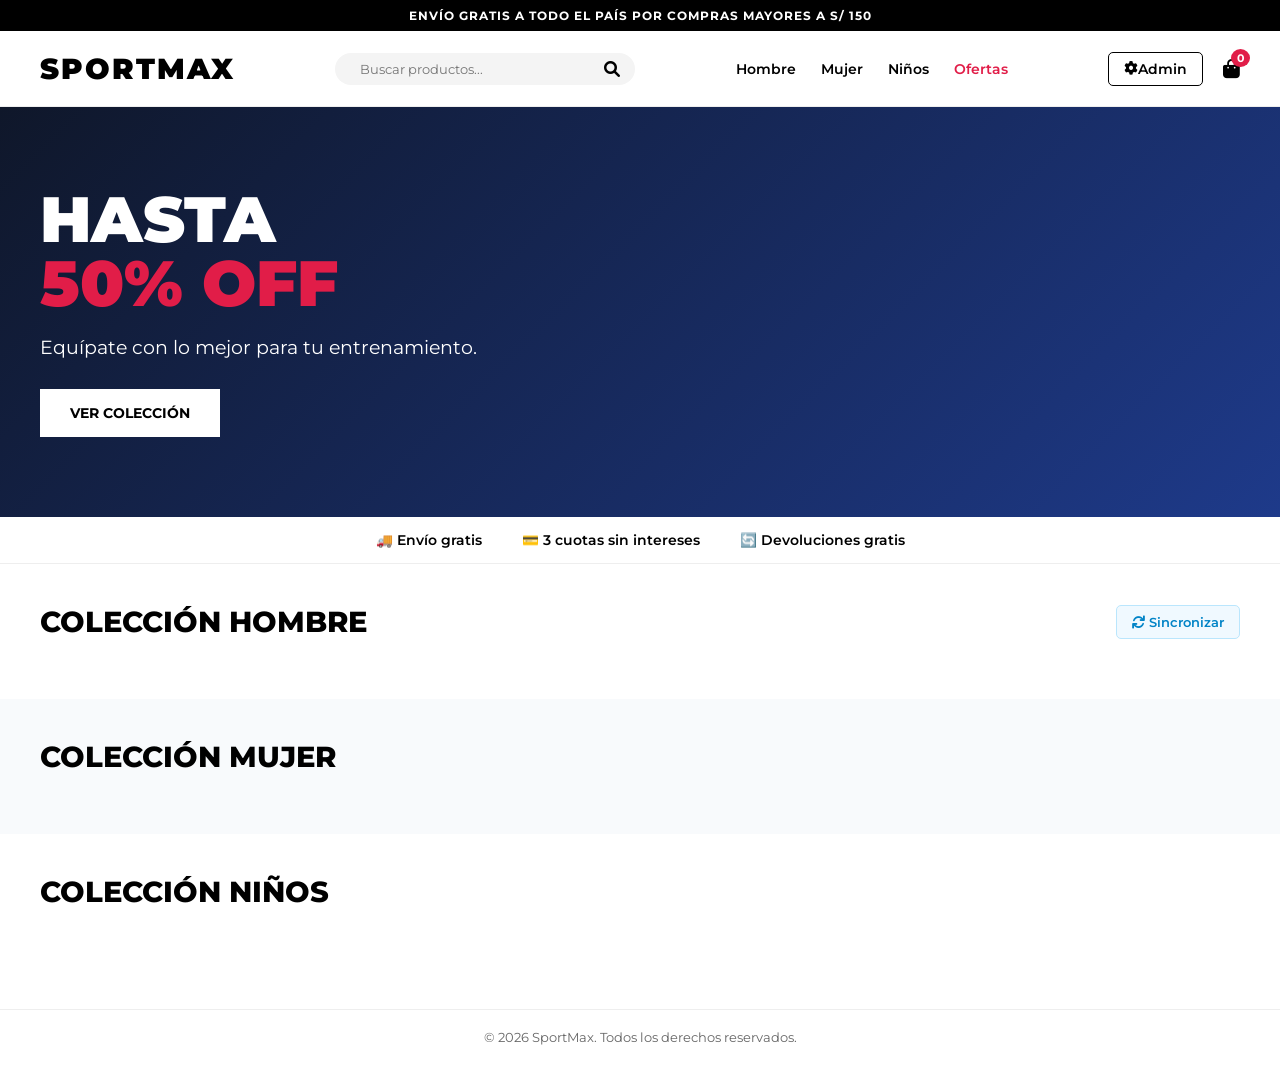
==== commit 59e3fc97: "Update index.html" ====
--- a/frontend/index.html
+++ b/frontend/index.html
@@ -7,10 +7,70 @@
   <link rel="manifest" href="manifest.json">
   <link rel="icon" href="icons/icon-192.png">
   
-  <!-- RUTA CORREGIDA -->
-  <link rel="stylesheet" href="css/styles.css">
   <link href="https://fonts.googleapis.com/css2?family=Montserrat:wght@400;600;800;900&display=swap" rel="stylesheet">
   <link href="https://cdnjs.cloudflare.com/ajax/libs/font-awesome/6.0.0/css/all.min.css" rel="stylesheet">
+  
+  <!-- ESTILOS DIRECTOS EN EL HTML PARA EVITAR ERRORES EN RENDER -->
+  <style>
+    * { margin: 0; padding: 0; box-sizing: border-box; }
+    body { font-family: 'Montserrat', sans-serif; background: #fff; color: #000; }
+    .top-bar { background: #000; color: #fff; text-align: center; padding: 8px; font-size: 0.75rem; font-weight: 700; letter-spacing: 1px; }
+    .navbar { display: flex; justify-content: space-between; align-items: center; padding: 20px 40px; border-bottom: 1px solid #eee; position: sticky; top: 0; background: #fff; z-index: 100; }
+    .nav-brand { font-weight: 900; font-size: 1.8rem; letter-spacing: 2px; }
+    .search-bar { background: #f4f4f4; padding: 8px 15px; border-radius: 20px; display: flex; align-items: center; width: 300px; }
+    .search-bar input { border: none; background: transparent; outline: none; margin-left: 10px; width: 100%; font-family: inherit; }
+    .nav-links { display: flex; gap: 25px; list-style: none; font-weight: 600; font-size: 0.9rem; }
+    .nav-links a { text-decoration: none; color: #000; }
+    .nav-links a:hover, .nav-links a.highlight { color: #e11d48; }
+    .nav-actions { display: flex; align-items: center; gap: 20px; }
+    .btn-admin { background: none; border: 1px solid #000; padding: 8px 15px; border-radius: 5px; font-weight: 600; cursor: pointer; font-family: inherit; font-size: 0.85rem; color: #000; }
+    .btn-admin:hover { background: #f4f4f4; }
+    .cart-icon { position: relative; font-size: 1.2rem; cursor: pointer; }
+    .cart-count { position: absolute; top: -8px; right: -10px; background: #e11d48; color: #fff; font-size: 0.7rem; font-weight: bold; padding: 2px 6px; border-radius: 50%; }
+    .hero-banner { background: linear-gradient(135deg, #0f172a 0%, #1e3a8a 100%); color: #fff; padding: 80px 40px; display: flex; align-items: center; min-height: 400px; }
+    .hero-content h1 { font-size: 4rem; line-height: 1; margin-bottom: 20px; font-weight: 900; }
+    .hero-content h1 span { color: #e11d48; }
+    .hero-content p { font-size: 1.2rem; margin-bottom: 30px; }
+    .btn-shop { background: #fff; color: #000; padding: 15px 30px; text-decoration: none; font-weight: 700; text-transform: uppercase; font-size: 0.9rem; display: inline-block; }
+    .benefits-bar { display: flex; justify-content: center; gap: 40px; padding: 15px; border-bottom: 1px solid #eee; font-size: 0.85rem; font-weight: 600; }
+    .main-content { padding: 40px; max-width: 1400px; margin: 0 auto; }
+    .catalog-header { display: flex; justify-content: space-between; align-items: center; margin-bottom: 20px; }
+    .catalog-header h2 { font-size: 1.8rem; font-weight: 800; text-transform: uppercase; }
+    .btn-sync { background: #f0f9ff; border: 1px solid #bae6fd; color: #0284c7; padding: 8px 15px; border-radius: 5px; cursor: pointer; font-weight: 600; font-family: inherit; }
+    .items { display: grid; grid-template-columns: repeat(auto-fill, minmax(250px, 1fr)); gap: 20px; }
+    .item { border: 1px solid #eee; padding: 15px; transition: 0.3s; }
+    .item:hover { box-shadow: 0 10px 20px rgba(0,0,0,0.05); }
+    .item img { width: 100%; height: 250px; object-fit: cover; background: #f8f9fa; margin-bottom: 15px; cursor: pointer; }
+    .price-container { display: flex; align-items: center; gap: 10px; margin-bottom: 10px; }
+    .price { font-weight: 800; font-size: 1.1rem; }
+    .old-price { text-decoration: line-through; color: #888; font-size: 0.9rem; }
+    .badge { background: #e11d48; color: #fff; font-size: 0.7rem; padding: 2px 6px; font-weight: bold; }
+    .item h3 { font-size: 1rem; margin-bottom: 5px; font-weight: 700; cursor: pointer; }
+    .originals-link { font-weight: 600; font-size: 0.85rem; margin-bottom: 2px; }
+    .colors-link { font-size: 0.75rem; color: #666; text-decoration: underline; margin-bottom: 15px; }
+    .item-actions { display: flex; gap: 10px; }
+    .item-actions button { flex: 1; padding: 10px; border: 1px solid #000; background: #fff; font-weight: 700; cursor: pointer; font-size: 0.8rem; transition: 0.2s; }
+    .item-actions button:hover { background: #000; color: #fff; }
+    .site-footer { border-top: 1px solid #eee; padding: 20px; text-align: center; font-size: 0.8rem; color: #666; margin-top: 40px; }
+    .modal { display: none; position: fixed; top: 0; left: 0; width: 100%; height: 100%; background: rgba(0,0,0,0.6); z-index: 1000; }
+    .modal-content-dark, .modal-content-dark-cart { background: #fff; width: 90%; max-width: 800px; margin: 50px auto; position: relative; padding: 30px; border-radius: 8px; }
+    .modal-content-dark { display: flex; gap: 30px; }
+    .modal-content-dark img { width: 50%; object-fit: cover; }
+    .modal-info { width: 50%; display: flex; flex-direction: column; }
+    .close-btn { position: absolute; top: 15px; right: 20px; font-size: 2rem; cursor: pointer; }
+    .brand-text { font-weight: 700; text-transform: uppercase; margin-bottom: 5px; }
+    .detail-text { color: #666; font-size: 0.9rem; margin-bottom: 20px; }
+    .price-text { font-size: 1.5rem; font-weight: 800; margin-bottom: 10px; }
+    .stock-text { color: #e11d48; font-size: 0.9rem; margin-bottom: 20px; }
+    .desc-text { color: #444; font-size: 0.9rem; margin-bottom: 30px; line-height: 1.5; }
+    .btn-add-cart { background: #000; color: #fff; padding: 15px; border: none; font-weight: 700; cursor: pointer; margin-top: auto; }
+    .modal-content-dark-cart { max-width: 500px; }
+    .modal-content-dark-cart label { display: block; margin-bottom: 15px; font-weight: 600; font-size: 0.9rem; }
+    .modal-content-dark-cart input, .modal-content-dark-cart select { width: 100%; padding: 10px; border: 1px solid #ccc; border-radius: 4px; margin-top: 5px; font-family: inherit; }
+    .btn-checkout { width: 100%; padding: 15px; font-weight: 800; cursor: pointer; background: #000; color: #fff; }
+    .actions { display: flex; gap: 10px; }
+    .actions button { flex: 1; padding: 15px; border: none; font-weight: 700; cursor: pointer; border-radius: 4px; }
+  </style>
 </head>
 <body>
 
@@ -31,9 +91,7 @@
       <li><a href="#" class="highlight">Ofertas</a></li>
     </ul>
     <div class="nav-actions">
-      <!-- Enlace a la nueva página de admin -->
       <a href="admin.html" class="btn-admin" style="text-decoration: none; display: inline-flex; align-items: center;"><i class="fas fa-cog"></i> Admin</a>
-      
       <div class="cart-icon" id="cart-btn">
         <i class="fas fa-shopping-bag"></i>
         <span class="cart-count" id="cart-count">0</span>
@@ -138,7 +196,7 @@
 
           <div id="card-details">
             <label>Número de Tarjeta<input type="text" id="pay-card" required placeholder="0000 0000 0000 0000" maxlength="19"></label>
-            <div class="two">
+            <div style="display: flex; gap: 10px;">
               <label>Vencimiento<input type="text" id="pay-exp" required placeholder="MM/YY" maxlength="5"></label>
               <label>CVV<input type="password" id="pay-cvv" required placeholder="123" maxlength="3"></label>
             </div>
@@ -154,10 +212,10 @@
   </div>
 
   <!-- RUTAS CORREGIDAS -->
-  <script src="js/config.js"></script>
-  <script type="module" src="js/firebase-init.js"></script>
-  <script src="js/db.js"></script>
-  <script src="js/sync-manager.js"></script>
-  <script src="js/app.js"></script>
+  <script src="/js/config.js"></script>
+  <script type="module" src="/js/firebase-init.js"></script>
+  <script src="/js/db.js"></script>
+  <script src="/js/sync-manager.js"></script>
+  <script src="/js/app.js"></script>
 </body>
 </html>
